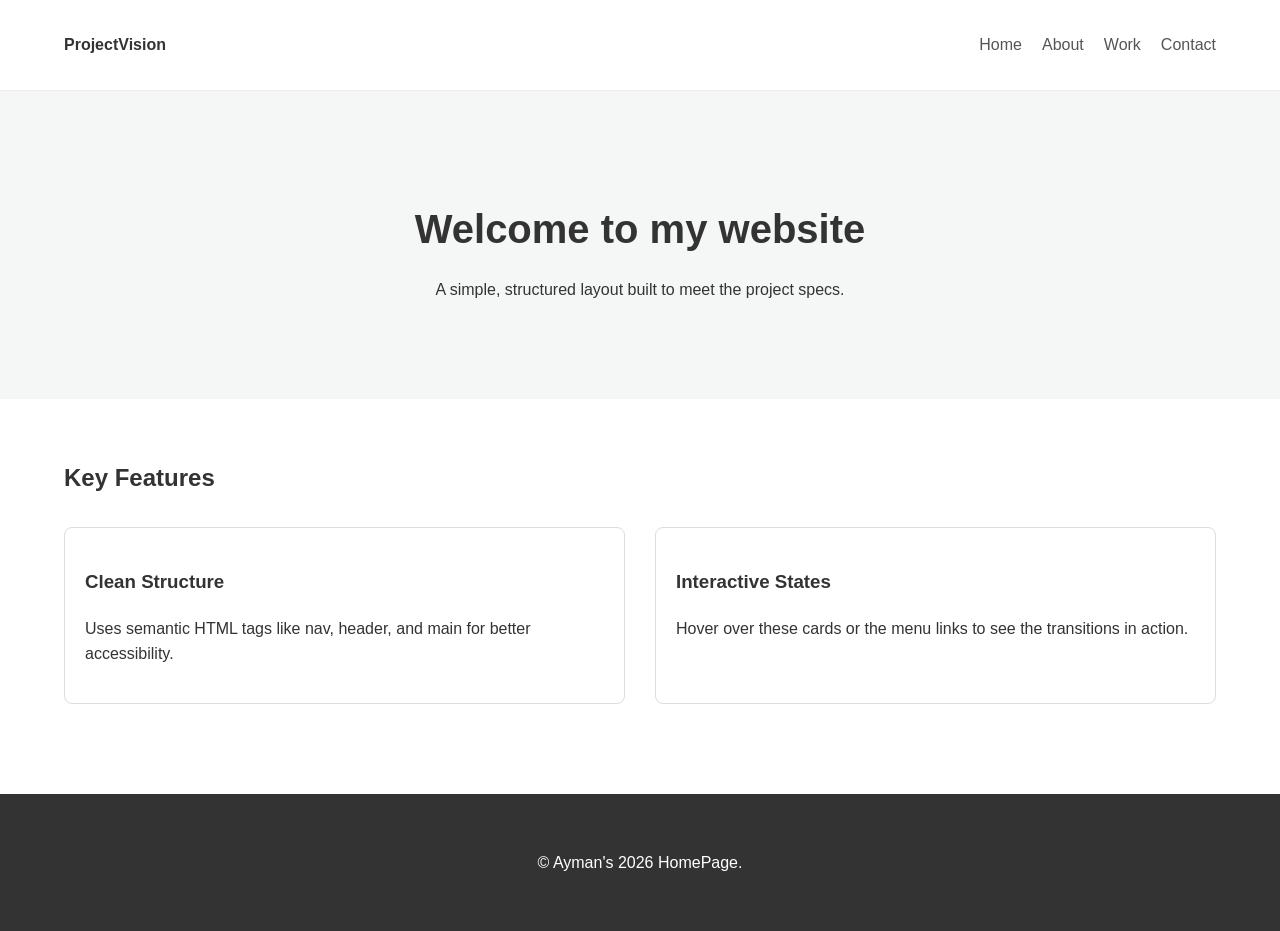
==== index.html @ e0dfd77b "wow" ====
<!DOCTYPE html>
<html lang="en">
<head>
    <meta charset="UTF-8">
    <meta name="viewport" content="width=device-width, initial-scale=1.0">
    <title>Ayman | Home</title>
    <style>
        
        body {
            font-family: 'Segoe UI', Tahoma, Geneva, Verdana, sans-serif;
            margin: 0;
            line-height: 1.6;
            color: #333;
        }

        
        nav {
            background: #fff;
            padding: 1rem 5%;
            display: flex;
            justify-content: space-between;
            align-items: center;
            border-bottom: 1px solid #eee;
            position: sticky;
            top: 0;
            z-index: 1000;
        }

        .nav-links {
            list-style: none;
            display: flex;
            gap: 20px;
        }

        .nav-links a {
            text-decoration: none;
            color: #555;
            transition: color 0.3s ease;
        }

        .nav-links a:hover {
            color: #007bff;
        }

        
        header {
            background: #f4f7f6;
            padding: 80px 5%;
            text-align: center;
        }

        header h1 {
            font-size: 2.5rem;
            margin-bottom: 10px;
        }

        
        .container {
            padding: 40px 5%;
        }

        .grid {
            display: grid;
            grid-template-columns: repeat(auto-fit, minmax(250px, 1fr));
            gap: 30px;
            margin-top: 30px;
        }

        .card {
            border: 1px solid #ddd;
            padding: 20px;
            border-radius: 8px;
            transition: transform 0.2s ease, box-shadow 0.2s ease;
        }

        .card:hover {
            transform: translateY(-5px);
            box-shadow: 0 10px 20px rgba(0,0,0,0.1);
        }

        /* Footer */
        footer {
            text-align: center;
            padding: 40px 0;
            background: #333;
            color: #fff;
            margin-top: 50px;
        }
    </style>
</head>
<body>

    <nav>
        <div class="logo"><strong>ProjectVision</strong></div>
        <ul class="nav-links">
            <li><a href="index.html">Home</a></li>
            <li><a href="#">About</a></li>
            <li><a href="#">Work</a></li>
            <li><a href="#">Contact</a></li>
        </ul>
    </nav>

    <header>
        <h1>Welcome to my website</h1>
        <p>A simple, structured layout built to meet the project specs.</p>
    </header>

    <main class="container">
        <h2>Key Features</h2>
        <div class="grid">
            <div class="card">
                <h3>Clean Structure</h3>
                <p>Uses semantic HTML tags like nav, header, and main for better accessibility.</p>
            </div>
            
            <div class="card">
                <h3>Interactive States</h3>
                <p>Hover over these cards or the menu links to see the transitions in action.</p>
            </div>
        </div>
    </main>

    <footer>
        <p>&copy; Ayman's 2026 HomePage.</p>
    </footer>

</body>
</html>
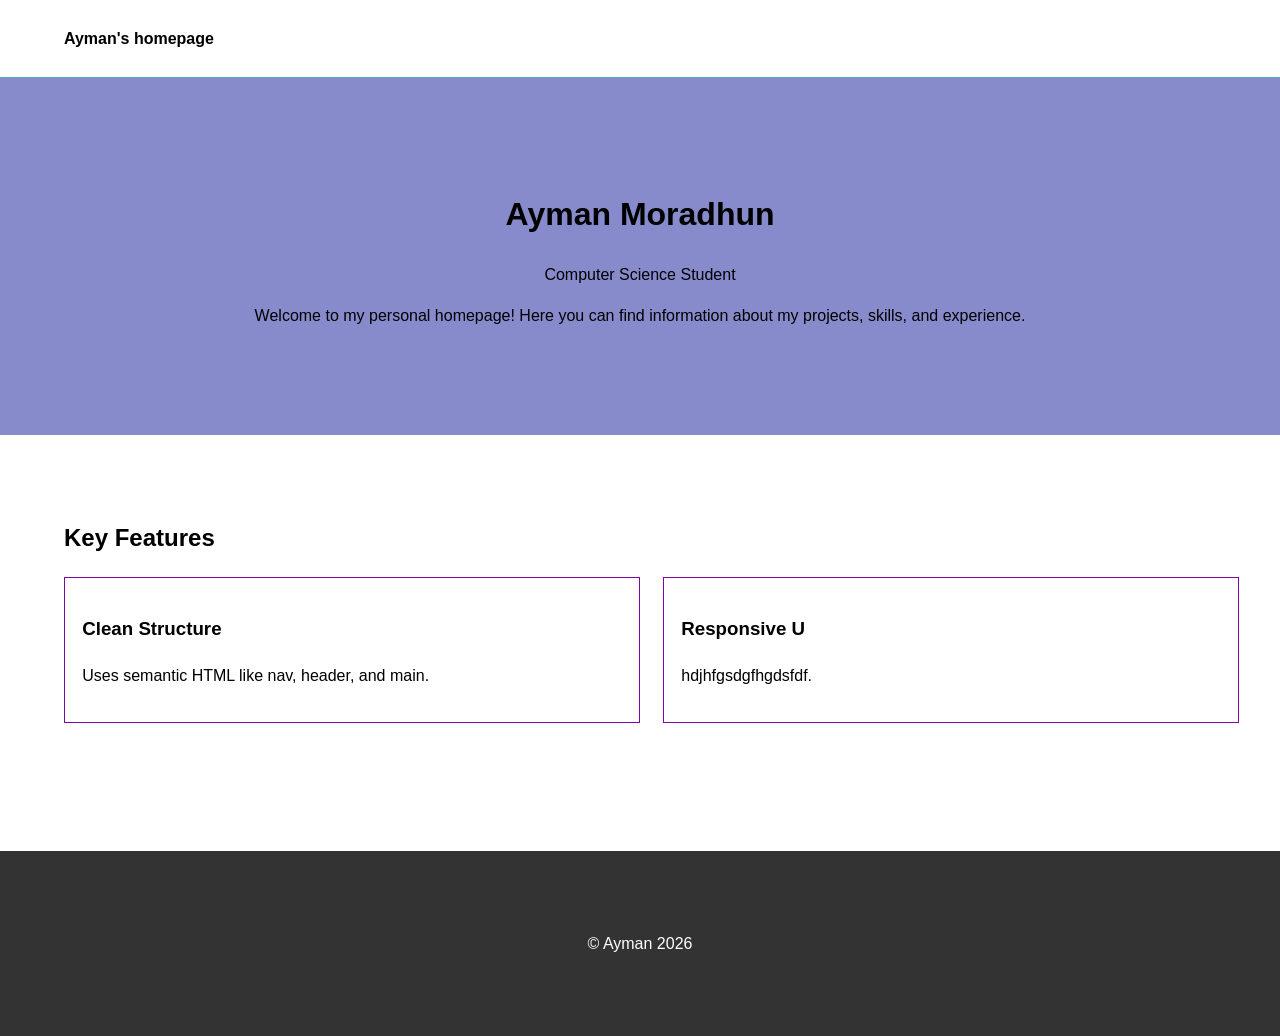
==== commit d3930aaa: "homepage fixes" ====
--- a/index.html
+++ b/index.html
@@ -1,128 +1,45 @@
-<!DOCTYPE html>
+<!doctype html>
 <html lang="en">
-<head>
-    <meta charset="UTF-8">
-    <meta name="viewport" content="width=device-width, initial-scale=1.0">
+  <head>
+    <meta charset="UTF-8" />
+    <meta name="viewport" content="width=device-width, initial-scale=1.0" />
     <title>Ayman | Home</title>
-    <style>
-        
-        body {
-            font-family: 'Segoe UI', Tahoma, Geneva, Verdana, sans-serif;
-            margin: 0;
-            line-height: 1.6;
-            color: #333;
-        }
 
-        
-        nav {
-            background: #fff;
-            padding: 1rem 5%;
-            display: flex;
-            justify-content: space-between;
-            align-items: center;
-            border-bottom: 1px solid #eee;
-            position: sticky;
-            top: 0;
-            z-index: 1000;
-        }
-
-        .nav-links {
-            list-style: none;
-            display: flex;
-            gap: 20px;
-        }
-
-        .nav-links a {
-            text-decoration: none;
-            color: #555;
-            transition: color 0.3s ease;
-        }
-
-        .nav-links a:hover {
-            color: #007bff;
-        }
-
-        
-        header {
-            background: #f4f7f6;
-            padding: 80px 5%;
-            text-align: center;
-        }
-
-        header h1 {
-            font-size: 2.5rem;
-            margin-bottom: 10px;
-        }
-
-        
-        .container {
-            padding: 40px 5%;
-        }
-
-        .grid {
-            display: grid;
-            grid-template-columns: repeat(auto-fit, minmax(250px, 1fr));
-            gap: 30px;
-            margin-top: 30px;
-        }
-
-        .card {
-            border: 1px solid #ddd;
-            padding: 20px;
-            border-radius: 8px;
-            transition: transform 0.2s ease, box-shadow 0.2s ease;
-        }
-
-        .card:hover {
-            transform: translateY(-5px);
-            box-shadow: 0 10px 20px rgba(0,0,0,0.1);
-        }
-
-        /* Footer */
-        footer {
-            text-align: center;
-            padding: 40px 0;
-            background: #333;
-            color: #fff;
-            margin-top: 50px;
-        }
-    </style>
-</head>
-<body>
-
+    <!-- Link to external CSS -->
+    <link rel="stylesheet" href="styles/index.css" />
+  </head>
+  <body>
     <nav>
-        <div class="logo"><strong>ProjectVision</strong></div>
-        <ul class="nav-links">
-            <li><a href="index.html">Home</a></li>
-            <li><a href="#">About</a></li>
-            <li><a href="#">Work</a></li>
-            <li><a href="#">Contact</a></li>
-        </ul>
+      <div><strong>Ayman's homepage</strong></div>
     </nav>
 
     <header>
-        <h1>Welcome to my website</h1>
-        <p>A simple, structured layout built to meet the project specs.</p>
+      <h1>Ayman Moradhun</h1>
+      <p>Computer Science Student</p>
+      <p>
+        Welcome to my personal homepage! Here you can find information about my
+        projects, skills, and experience.
+      </p>
     </header>
 
     <main class="container">
-        <h2>Key Features</h2>
-        <div class="grid">
-            <div class="card">
-                <h3>Clean Structure</h3>
-                <p>Uses semantic HTML tags like nav, header, and main for better accessibility.</p>
-            </div>
-            
-            <div class="card">
-                <h3>Interactive States</h3>
-                <p>Hover over these cards or the menu links to see the transitions in action.</p>
-            </div>
+      <h2>Key Features</h2>
+
+      <div class="grid">
+        <div class="card">
+          <h3>Clean Structure</h3>
+          <p>Uses semantic HTML like nav, header, and main.</p>
         </div>
+
+        <div class="card">
+          <h3>Responsive U</h3>
+          <p>hdjhfgsdgfhgdsfdf.</p>
+        </div>
+      </div>
     </main>
 
     <footer>
-        <p>&copy; Ayman's 2026 HomePage.</p>
+      <p>&copy; Ayman 2026</p>
     </footer>
-
-</body>
-</html>+  </body>
+</html>
--- a/styles/index.css
+++ b/styles/index.css
@@ -0,0 +1,53 @@
+body {
+  font-family: Arial, sans-serif;
+  margin: 0;
+  line-height: 1.6;
+}
+
+nav {
+  background: #ffffff;
+  padding: 2% 5%;
+  display: flex;
+  justify-content: space-between;
+  border-bottom: 0.1rem solid #50aebb;
+}
+
+.nav-links {
+  list-style: none;
+  display: flex;
+  gap: 3%;
+}
+
+.nav-links a {
+  text-decoration: none;
+  color: #242424;
+}
+
+header {
+  background: #3d44ad9d;
+  padding: 10vh 5%;
+  text-align: center;
+}
+
+.container {
+  padding: 5%;
+}
+
+.grid {
+  display: grid;
+  grid-template-columns: 50% 50%;
+  gap: 2%;
+}
+
+.card {
+  border: 0.1rem solid #8005a5;
+  padding: 3%;
+}
+
+footer {
+  text-align: center;
+  padding: 5%;
+  background: #333;
+  color: white;
+  margin-top: 5%;
+}
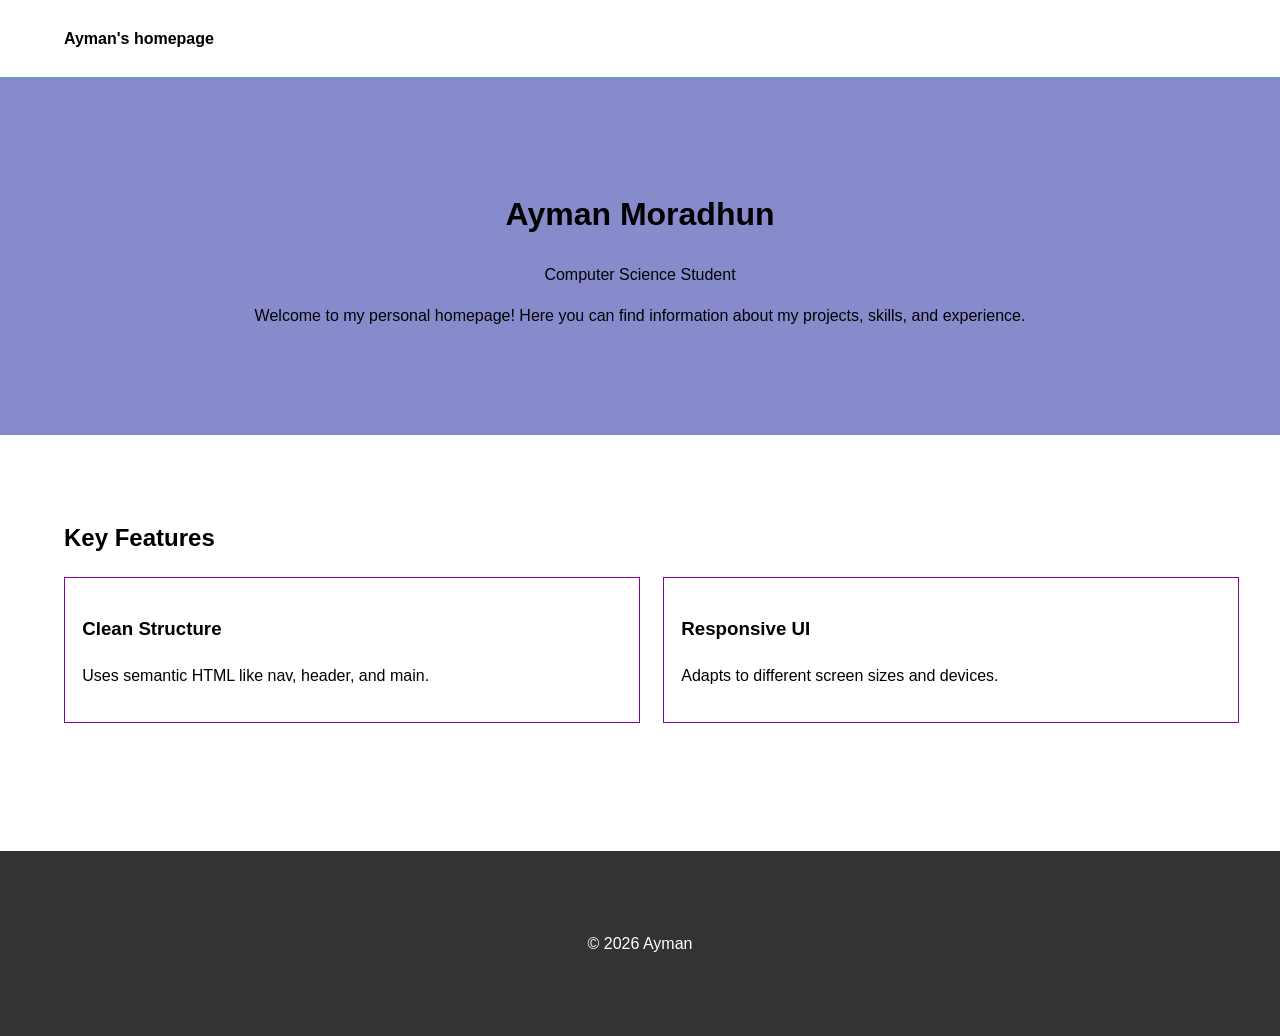
==== commit 465a82e5: "Merge branch 'home-page' of https://github.com/AymanMoradhun/AymanMoradhun into home-page" ====
--- a/index.html
+++ b/index.html
@@ -1,4 +1,4 @@
-<!doctype html>
+<!DOCTYPE html>
 <html lang="en">
   <head>
     <meta charset="UTF-8" />
@@ -6,11 +6,15 @@
     <title>Ayman | Home</title>
 
     <!-- Link to external CSS -->
-    <link rel="stylesheet" href="styles/index.css" />
+    <link rel="stylesheet" href="./styles/index.css" />
+    <link rel="stylesheet" href="./styles/globals.css" />
+    <link rel="stylesheet" href="./styles/index.css" />
   </head>
   <body>
     <nav>
-      <div><strong>Ayman's homepage</strong></div>
+      <a href="/" style="text-decoration: none; color: inherit;">
+        <strong>Ayman's homepage</strong>
+      </a>
     </nav>
 
     <header>
@@ -25,21 +29,23 @@
     <main class="container">
       <h2>Key Features</h2>
 
-      <div class="grid">
-        <div class="card">
+      <section class="grid">
+        
+        <article class="card">
           <h3>Clean Structure</h3>
           <p>Uses semantic HTML like nav, header, and main.</p>
-        </div>
+        </article>
 
-        <div class="card">
-          <h3>Responsive U</h3>
-          <p>hdjhfgsdgfhgdsfdf.</p>
-        </div>
-      </div>
+        <article class="card">
+          <h3>Responsive UI</h3>
+          <p>Adapts to different screen sizes and devices.</p>
+        </article>
+
+      </section>
     </main>
 
     <footer>
-      <p>&copy; Ayman 2026</p>
+      <p>&copy; 2026 Ayman</p>
     </footer>
   </body>
-</html>
+</html>
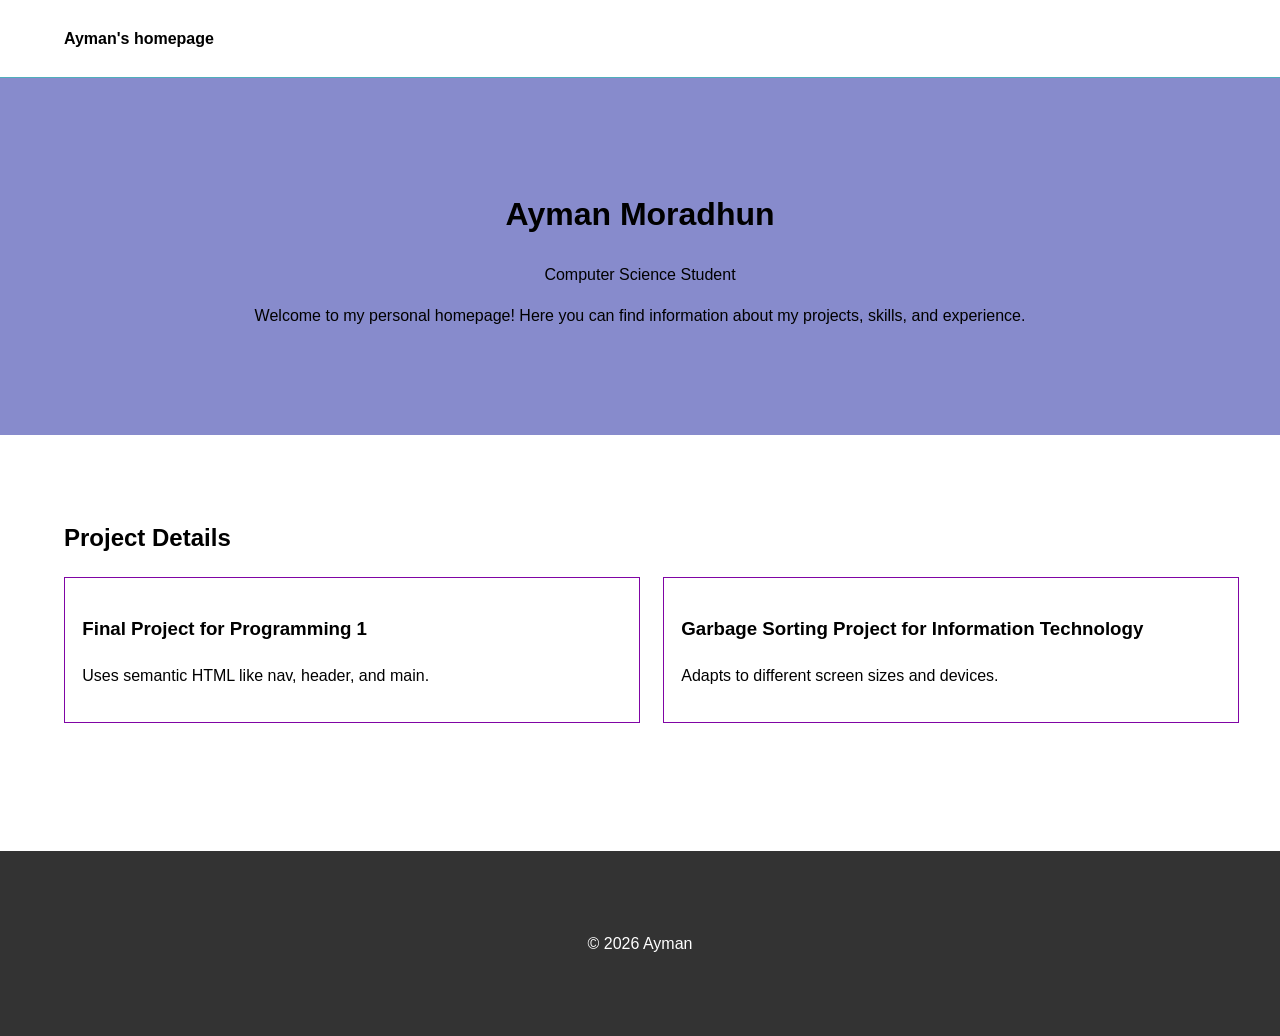
==== commit 4e685be0: "jhgsdxjhfg" ====
--- a/index.html
+++ b/index.html
@@ -5,10 +5,9 @@
     <meta name="viewport" content="width=device-width, initial-scale=1.0" />
     <title>Ayman | Home</title>
 
-    <!-- Link to external CSS -->
     <link rel="stylesheet" href="./styles/index.css" />
     <link rel="stylesheet" href="./styles/globals.css" />
-    <link rel="stylesheet" href="./styles/index.css" />
+    
   </head>
   <body>
     <nav>
@@ -27,17 +26,17 @@
     </header>
 
     <main class="container">
-      <h2>Key Features</h2>
+      <h2>Project Details</h2>
 
       <section class="grid">
         
         <article class="card">
-          <h3>Clean Structure</h3>
+          <h3>Final Project for Programming 1</h3>
           <p>Uses semantic HTML like nav, header, and main.</p>
         </article>
 
         <article class="card">
-          <h3>Responsive UI</h3>
+          <h3>Garbage Sorting Project for Information Technology</h3>
           <p>Adapts to different screen sizes and devices.</p>
         </article>
 
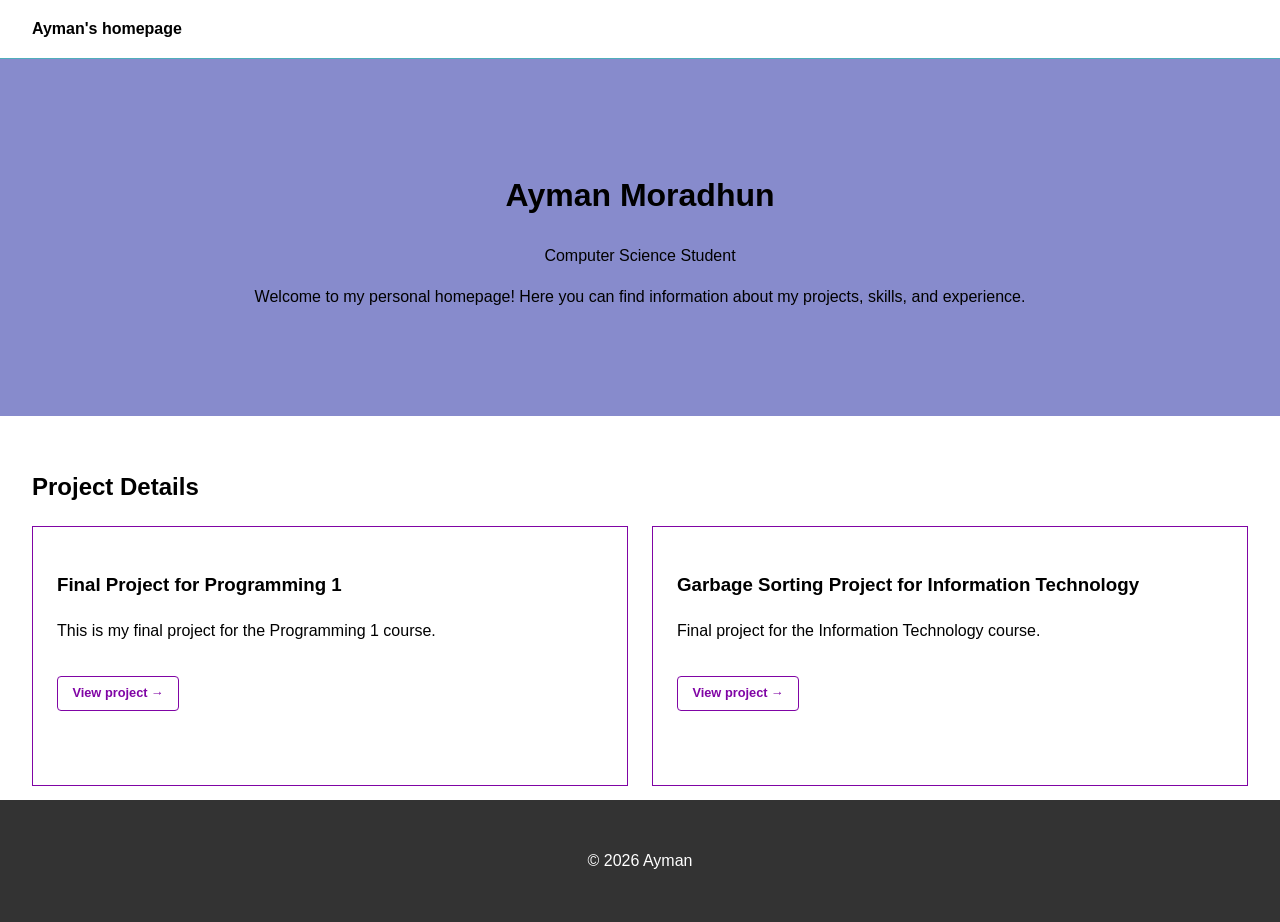
==== commit f3591f49: "Merge pull request #6 from AymanMoradhun/home-page Home Page Setup" ====
--- a/index.html
+++ b/index.html
@@ -5,9 +5,8 @@
     <meta name="viewport" content="width=device-width, initial-scale=1.0" />
     <title>Ayman | Home</title>
 
-    <link rel="stylesheet" href="./styles/index.css" />
-    <link rel="stylesheet" href="./styles/globals.css" />
-    
+    <link rel="stylesheet" href="./styles/style.css" />
+    <link rel="stylesheet" href="./styles/global.css" />
   </head>
   <body>
     <nav>
@@ -29,16 +28,22 @@
       <h2>Project Details</h2>
 
       <section class="grid">
-        
-        <article class="card">
-          <h3>Final Project for Programming 1</h3>
-          <p>Uses semantic HTML like nav, header, and main.</p>
-        </article>
 
-        <article class="card">
-          <h3>Garbage Sorting Project for Information Technology</h3>
-          <p>Adapts to different screen sizes and devices.</p>
-        </article>
+        <a href="./racingmayhem.html" class="card-link">
+          <article class="card">
+            <h3>Final Project for Programming 1</h3>
+            <p>This is my final project for the Programming 1 course.</p>
+            <span class="card-cta">View project →</span>
+          </article>
+        </a>
+
+        <a href="./garbageproject.html" class="card-link">
+          <article class="card">
+            <h3>Garbage Sorting Project for Information Technology</h3>
+            <p>Final project for the Information Technology course.</p>
+            <span class="card-cta">View project →</span>
+          </article>
+        </a>
 
       </section>
     </main>
--- a/styles/style.css
+++ b/styles/style.css
@@ -0,0 +1,88 @@
+nav {
+  background: #ffffff;
+  padding: 1rem 2rem;
+  display: flex;
+  justify-content: space-between;
+  border-bottom: 1px solid #50aebb;
+}
+
+.nav-links {
+  list-style: none;
+  display: flex;
+  gap: 1.5rem;
+}
+
+.nav-links a {
+  text-decoration: none;
+  color: #242424;
+}
+
+header {
+  background: #3d44ad9d;
+  padding: 10vh 2rem;
+  text-align: center;
+}
+
+.container {
+  padding: 2rem;
+}
+
+
+.grid {
+  display: grid;
+  grid-template-columns: 1fr;
+  gap: 1.5rem;
+}
+
+
+@media (min-width: 600px) {
+  .grid {
+    grid-template-columns: repeat(auto-fit, minmax(260px, 1fr));
+  }
+}
+
+
+.card-link {
+  text-decoration: none;
+  color: inherit;
+  display: block;
+}
+
+
+.card {
+  border: 1px solid #8005a5;
+  padding: 1.5rem;
+  transition: transform 0.2s ease, box-shadow 0.2s ease, border-color 0.2s ease;
+  height: 100%;
+}
+
+.card-link:hover .card {
+  transform: translateY(-4px);
+  box-shadow: 0 8px 20px rgba(128, 5, 165, 0.15);
+  border-color: #50aebb;
+}
+
+.card-cta {
+  display: inline-block;
+  margin-top: 1rem;
+  font-size: 0.8rem;
+  font-weight: 600;
+  color: #8005a5;
+  border: 1px solid #8005a5;
+  padding: 0.4rem 0.9rem;
+  border-radius: 4px;
+  transition: background 0.2s ease, color 0.2s ease;
+}
+
+.card-link:hover .card-cta {
+  background: #8005a5;
+  color: #ffffff;
+}
+
+footer {
+  text-align: center;
+  padding: 2rem;
+  background: #333;
+  color: white;
+  margin-top: 2rem;
+}
--- a/styles/global.css
+++ b/styles/global.css
@@ -0,0 +1,8 @@
+@import url('https://fonts.googleapis.com/css2?family=Maven+Pro:wght@400..900&display=swap');
+
+body 
+{
+  font-family: 'Maven Pro', sans-serif;
+  margin: 0;
+  line-height: 1.6;
+}
